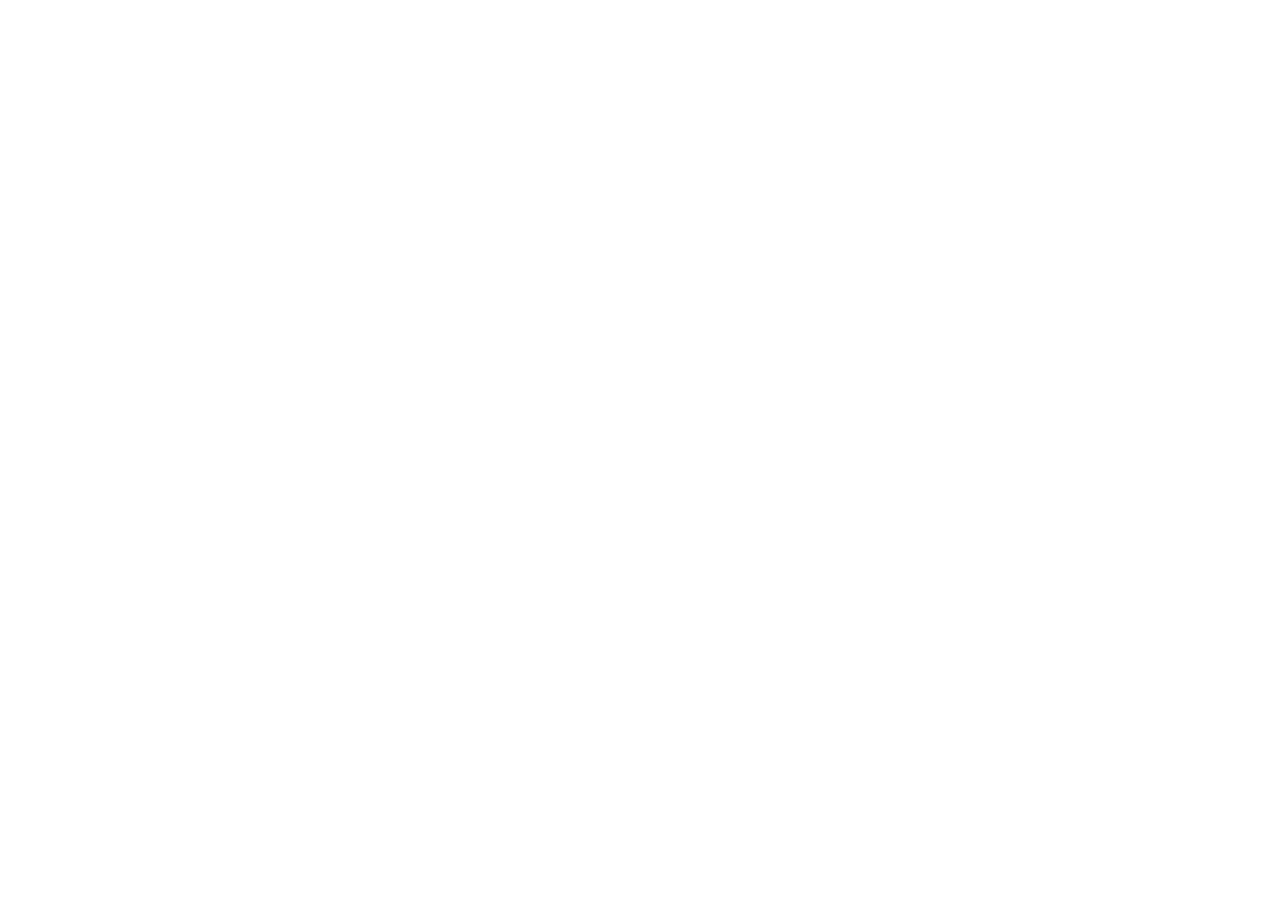
==== formulario.html @ cb894721 "Initial commit: subir archivos locales" ====
<!DOCTYPE html>
<html lang="en">
<head>
    <meta charset="UTF-8">
    <meta name="viewport" content="width=device-width, initial-scale=1.0">
    <title>Formulario</title>
</head>
<body>
    
</body>
</html>
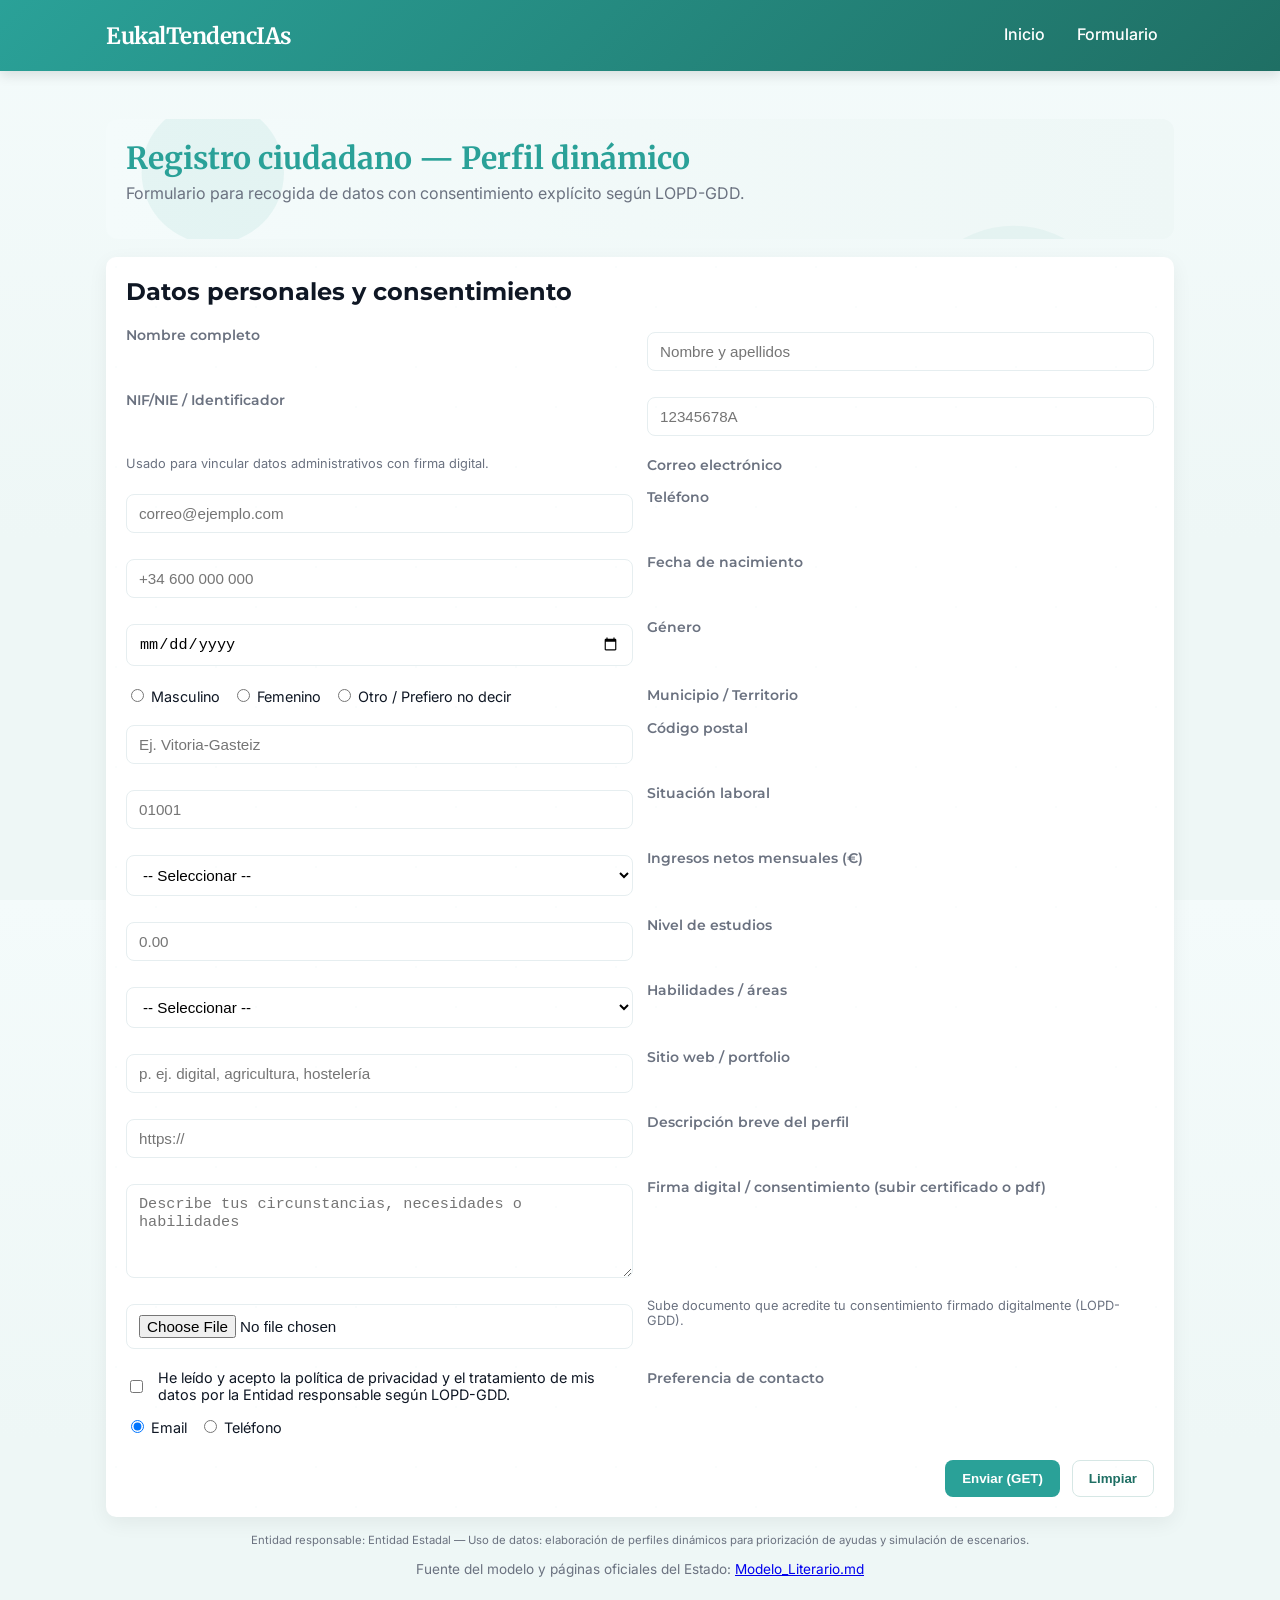
==== commit b6e6b0cd: "Incorporación de formulario para datos personales de ciudadanos con respectivos estilos y recursos f" ====
--- a/formulario.html
+++ b/formulario.html
@@ -1,11 +1,123 @@
 <!DOCTYPE html>
-<html lang="en">
+<html lang="es">
 <head>
-    <meta charset="UTF-8">
-    <meta name="viewport" content="width=device-width, initial-scale=1.0">
-    <title>Formulario</title>
+        <meta charset="UTF-8">
+        <meta name="viewport" content="width=device-width, initial-scale=1.0">
+        <title>Formulario de datos — Peñascal F5</title>
+        <link rel="stylesheet" href="style.css">
+        <link href="https://fonts.googleapis.com/css2?family=Inter:wght@300;400;600&family=Merriweather:wght@300;700&family=Montserrat:wght@500;700&display=swap" rel="stylesheet">
 </head>
-<body>
-    
+<body>    <header class="navbar">
+        <div class="navbar-container">
+            <a href="index.html" class="navbar-brand">EukalTendencIAs</a>
+            <button class="hamburger" id="hamburger" aria-label="Menú" aria-expanded="false">
+                <span></span>
+                <span></span>
+                <span></span>
+            </button>
+            <nav class="navbar-menu" id="navbarMenu">
+                <ul>
+                    <li><a href="index.html">Inicio</a></li>
+                    <li><a href="formulario.html">Formulario</a></li>
+                </ul>
+            </nav>
+        </div>
+    </header>
+    <main class="page">
+        <header class="site-header">
+            <h1>Registro ciudadano — Perfil dinámico</h1>
+            <p class="lead">Formulario para recogida de datos con consentimiento explícito según LOPD-GDD.</p>
+        </header>
+
+        <form class="card form-grid" action="index.html" method="get" autocomplete="on" accept-charset="utf-8" aria-labelledby="form-title">
+            <h2 id="form-title">Datos personales y consentimiento</h2>
+
+            <label for="nombre">Nombre completo</label>
+            <input id="nombre" name="nombre" type="text" placeholder="Nombre y apellidos" required maxlength="100" data-purpose="perfil-ciudadano" data-legal-basis="consentimiento" aria-required="true">
+
+            <label for="dni">NIF/NIE / Identificador</label>
+            <input id="dni" name="dni" type="text" placeholder="12345678A" pattern="[0-9A-Za-z\-]{6,15}" required data-purpose="identificador" title="Introduce tu NIF/NIE o identificador" aria-describedby="dni-help">
+            <small id="dni-help" class="help">Usado para vincular datos administrativos con firma digital.</small>
+
+            <label for="email">Correo electrónico</label>
+            <input id="email" name="email" type="email" placeholder="correo@ejemplo.com" required data-purpose="contacto">
+
+            <label for="telefono">Teléfono</label>
+            <input id="telefono" name="telefono" type="tel" placeholder="+34 600 000 000" pattern="\+?[0-9\s-]{6,20}" data-purpose="contacto" >
+
+            <label for="nacimiento">Fecha de nacimiento</label>
+            <input id="nacimiento" name="fecha_nacimiento" type="date" required data-purpose="demografia">
+
+            <label>Género</label>
+            <div class="radios" role="radiogroup" aria-labelledby="gender-group">
+                <label><input type="radio" name="genero" value="m" required> Masculino</label>
+                <label><input type="radio" name="genero" value="f"> Femenino</label>
+                <label><input type="radio" name="genero" value="o"> Otro / Prefiero no decir</label>
+            </div>
+
+            <label for="municipio">Municipio / Territorio</label>
+            <input id="municipio" name="municipio" type="text" placeholder="Ej. Vitoria-Gasteiz" data-purpose="territorial">
+
+            <label for="postal">Código postal</label>
+            <input id="postal" name="codigo_postal" type="text" pattern="[0-9]{5}" maxlength="5" placeholder="01001" data-purpose="territorial">
+
+            <label for="empleo">Situación laboral</label>
+            <select id="empleo" name="situacion_laboral" data-purpose="socioeconomico">
+                <option value="">-- Seleccionar --</option>
+                <option value="empleado">Empleado/a</option>
+                <option value="desempleado">Desempleado/a</option>
+                <option value="autonomo">Autónomo/a</option>
+                <option value="estudiante">Estudiante</option>
+                <option value="jubilado">Jubilado/a</option>
+            </select>
+
+            <label for="ingresos">Ingresos netos mensuales (€)</label>
+            <input id="ingresos" name="ingresos" type="number" min="0" step="0.01" placeholder="0.00" data-purpose="socioeconomico">
+
+            <label for="estudios">Nivel de estudios</label>
+            <select id="estudios" name="estudios" data-purpose="formacion">
+                <option value="">-- Seleccionar --</option>
+                <option value="sin">Sin estudios</option>
+                <option value="primaria">Primaria</option>
+                <option value="secundaria">Secundaria</option>
+                <option value="grado">Grado / FP</option>
+                <option value="universitario">Universitario</option>
+            </select>
+
+            <label for="habilidades">Habilidades / áreas</label>
+            <input id="habilidades" name="habilidades" type="text" placeholder="p. ej. digital, agricultura, hostelería" data-purpose="perfil-profesional">
+
+            <label for="web">Sitio web / portfolio</label>
+            <input id="web" name="web" type="url" placeholder="https://" data-purpose="perfil-profesional">
+
+            <label for="perfil_desc">Descripción breve del perfil</label>
+            <textarea id="perfil_desc" name="perfil_descripcion" rows="4" maxlength="800" placeholder="Describe tus circunstancias, necesidades o habilidades" data-purpose="contextual"></textarea>
+
+            <label for="firma">Firma digital / consentimiento (subir certificado o pdf)</label>
+            <input id="firma" name="firma_digital" type="file" accept="application/pdf,application/pkcs7-mime,.p7m" data-purpose="consentimiento" aria-describedby="firma-help">
+            <small id="firma-help" class="help">Sube documento que acredite tu consentimiento firmado digitalmente (LOPD-GDD).</small>
+
+            <label class="privacy">
+                <input type="checkbox" name="acepta_privacidad" required aria-required="true" data-purpose="consentimiento">
+                He leído y acepto la política de privacidad y el tratamiento de mis datos por la Entidad responsable según LOPD-GDD.
+            </label>
+
+            <label>Preferencia de contacto</label>
+            <div class="radios">
+                <label><input type="radio" name="contacto_pref" value="email" checked> Email</label>
+                <label><input type="radio" name="contacto_pref" value="telefono"> Teléfono</label>
+            </div>
+
+            <div class="form-actions">
+                <button type="submit" class="btn primary">Enviar (GET)</button>
+                <button type="reset" class="btn ghost">Limpiar</button>
+            </div>
+        </form>
+
+        <footer class="site-footer">
+            <small>Entidad responsable: Entidad Estadal — Uso de datos: elaboración de perfiles dinámicos para priorización de ayudas y simulación de escenarios.</small>
+            <p class="source">Fuente del modelo y páginas oficiales del Estado: <a href="Modelo_Literario.md">Modelo_Literario.md</a></p>
+        </footer>
+    </main>
 </body>
 </html>
--- a/style.css
+++ b/style.css
@@ -0,0 +1,200 @@
+:root{
+	--bg: #f4fbfb;
+	--card: #ffffff;
+	--primary: #2aa198;
+	--accent: #ff6b6b;
+	--muted: #6b7280;
+	--focus: #1f6f64;
+	--radius: 10px;
+}
+
+*{box-sizing:border-box}
+html,body{height:100%;margin:0}
+body{
+	font-family: 'Inter', system-ui, -apple-system, 'Segoe UI', Roboto, 'Helvetica Neue', Arial;
+	background: linear-gradient(180deg, var(--bg), #eef7f6 60%);
+	color:#0f1724;
+	-webkit-font-smoothing:antialiased;
+}
+
+/* Navbar articulado entre las dos páginas */
+.navbar{
+	background: linear-gradient(135deg, var(--primary) 0%, var(--focus) 100%);
+	position: sticky;
+	top: 0;
+	z-index: 1000;
+	box-shadow: 0 4px 12px rgba(10,20,20,0.12);
+}
+
+.navbar-container{
+	max-width:1100px;
+	margin:0 auto;
+	display:flex;
+	justify-content:space-between;
+	align-items:center;
+	padding:12px 16px;
+}
+
+.navbar-brand{
+	font-family: 'Merriweather', serif;
+	font-size:1.4rem;
+	font-weight:700;
+	color:white;
+	text-decoration:none;
+	letter-spacing:-0.5px;
+}
+
+.hamburger{
+	display:none;
+	flex-direction:column;
+	background:transparent;
+	border:none;
+	cursor:pointer;
+	gap:5px;
+	padding:8px;
+}
+
+.hamburger span{
+	width:24px;
+	height:3px;
+	background:white;
+	border-radius:2px;
+	transition:all 0.3s ease;
+}
+
+.hamburger.active span:nth-child(1){
+	transform:rotate(45deg) translate(8px, 8px);
+}
+
+.hamburger.active span:nth-child(2){
+	opacity:0;
+}
+
+.hamburger.active span:nth-child(3){
+	transform:rotate(-45deg) translate(8px, -8px);
+}
+
+.navbar-menu{
+	display:flex;
+}
+
+.navbar-menu ul{
+	display:flex;
+	list-style:none;
+	margin:0;
+	padding:0;
+	gap:0;
+}
+
+.navbar-menu a{
+	color:white;
+	text-decoration:none;
+	padding:12px 16px;
+	display:block;
+	font-weight:500;
+	transition:background 0.2s ease;
+	border-bottom:3px solid transparent;
+}
+
+.navbar-menu a:hover{
+	background:rgba(255,255,255,0.1);
+	border-bottom-color:var(--accent);
+}
+
+/* Videos */
+.video-section{
+	background: linear-gradient(135deg, rgba(42,161,152,0.05) 0%, rgba(31,111,100,0.05) 100%);
+	padding:20px 16px;
+}
+
+.video-container{
+	max-width:1100px;
+	margin:0 auto;
+	display:grid;
+	grid-template-columns:repeat(2,1fr);
+	gap:16px;
+}
+
+.video-item{
+	width:100%;
+	height:300px;
+	border-radius:8px;
+	box-shadow:0 4px 12px rgba(10,20,20,0.1);
+}
+
+.page{max-width:1100px;margin:32px auto;padding:16px}
+.site-header{margin-bottom:18px;background:url('data:image/svg+xml,<svg xmlns="http://www.w3.org/2000/svg" viewBox="0 0 1200 300"><defs><linearGradient id="grad1"><stop offset="0%25" style="stop-color:%23f4fbfb;stop-opacity:1" /><stop offset="100%25" style="stop-color:%23eef7f6;stop-opacity:1" /></linearGradient></defs><rect width="1200" height="300" fill="url(%23grad1)"/><circle cx="10%25" cy="20%25" r="80" fill="%232aa198" opacity="0.08"/><circle cx="85%25" cy="80%25" r="120" fill="%232aa198" opacity="0.06"/></svg>');background-size:cover;padding:20px;border-radius:12px}
+.site-header h1{font-family: 'Merriweather', serif;font-size:1.9rem;margin:0;color:var(--primary)}
+.lead{font-family: 'Inter', sans-serif;color:var(--muted);margin-top:6px}
+
+.card{background:var(--card);border-radius:var(--radius);box-shadow:0 6px 20px rgba(10,20,20,0.06);padding:20px;background-image:url('data:image/svg+xml,<svg xmlns="http://www.w3.org/2000/svg" viewBox="0 0 100 100"><circle cx="10" cy="10" r="1" fill="%232aa198" opacity="0.03"/><circle cx="50" cy="50" r="1" fill="%232aa198" opacity="0.03"/></svg>');background-size:100px 100px}
+
+.form-grid{display:grid;grid-template-columns:repeat(2,1fr);gap:14px;align-items:start}
+.form-grid h2{grid-column:1/-1;margin:0 0 6px 0;font-family:'Montserrat',sans-serif}
+
+label{display:block;font-weight:600;font-family:'Montserrat',sans-serif;color:var(--muted);font-size:0.9rem}
+input[type="text"],input[type="email"],input[type="tel"],input[type="date"],input[type="number"],input[type="url"],input[type="datetime-local"],select,textarea,input[type="color"],input[type="file"]{
+	width:100%;padding:10px 12px;border:1px solid #e6eef0;border-radius:8px;font-size:0.95rem;margin-top:6px;margin-bottom:6px;background:transparent
+}
+
+textarea{resize:vertical}
+.radios,label.privacy{display:flex;gap:12px;align-items:center}
+.radios label, .privacy{font-weight:400;font-family:'Inter',sans-serif;color:#0f1724}
+.help{color:var(--muted);font-size:0.8rem}
+
+.form-actions{grid-column:1/-1;display:flex;gap:12px;justify-content:flex-end;margin-top:10px}
+.btn{padding:10px 16px;border-radius:8px;border:1px solid transparent;font-weight:600;cursor:pointer;transition:all 0.2s ease}
+.btn.primary{background:var(--primary);color:white}
+.btn.primary:hover{background:var(--focus);transform:translateY(-1px);box-shadow:0 4px 12px rgba(42,161,152,0.25)}
+.btn.ghost{background:transparent;border-color:#d6e7e5;color:var(--focus)}
+.btn.ghost:hover{background:rgba(42,161,152,0.05)}
+.btn:focus{outline:3px solid rgba(42,161,152,0.18)}
+
+.site-footer{margin-top:14px;color:var(--muted);font-size:0.85rem;text-align:center}
+
+input:focus,select:focus,textarea:focus{border-color:var(--focus);box-shadow:0 4px 14px rgba(31,111,100,0.08)}
+input[type=range]{accent-color:var(--primary)}
+
+/* Responsive Tablet */
+@media (max-width: 748px){
+	.form-grid{grid-template-columns:repeat(2,1fr)}
+	.page{padding:12px;margin:18px auto}
+	.site-header h1{font-size:1.6rem}
+	
+	.hamburger{display:flex}
+	.navbar-menu{
+		position:absolute;
+		top:100%;
+		left:0;
+		right:0;
+		background:linear-gradient(135deg, var(--primary) 0%, var(--focus) 100%);
+		max-height:0;
+		overflow:hidden;
+		transition:max-height 0.3s ease;
+	}
+	
+	.navbar-menu.active{max-height:200px}
+	.navbar-menu ul{flex-direction:column;width:100%}
+	.navbar-menu a{padding:12px 16px;border-bottom:1px solid rgba(255,255,255,0.1)}
+	
+	.video-container{grid-template-columns:1fr}
+	.video-item{height:250px}
+}
+
+/* Responsive Mobile */
+@media (max-width: 480px){
+	.form-grid{grid-template-columns:1fr}
+	.form-actions{justify-content:stretch;flex-direction:column}
+	.btn{width:100%}
+	.site-header h1{font-size:1.3rem}
+	label{font-size:0.88rem}
+	.page{padding:8px;margin:12px auto}
+	
+	.navbar-brand{font-size:1.1rem}
+	.navbar-menu.active{max-height:150px}
+	
+	.video-section{padding:12px 8px}
+	.video-container{gap:12px}
+	.video-item{height:200px}
+}
+
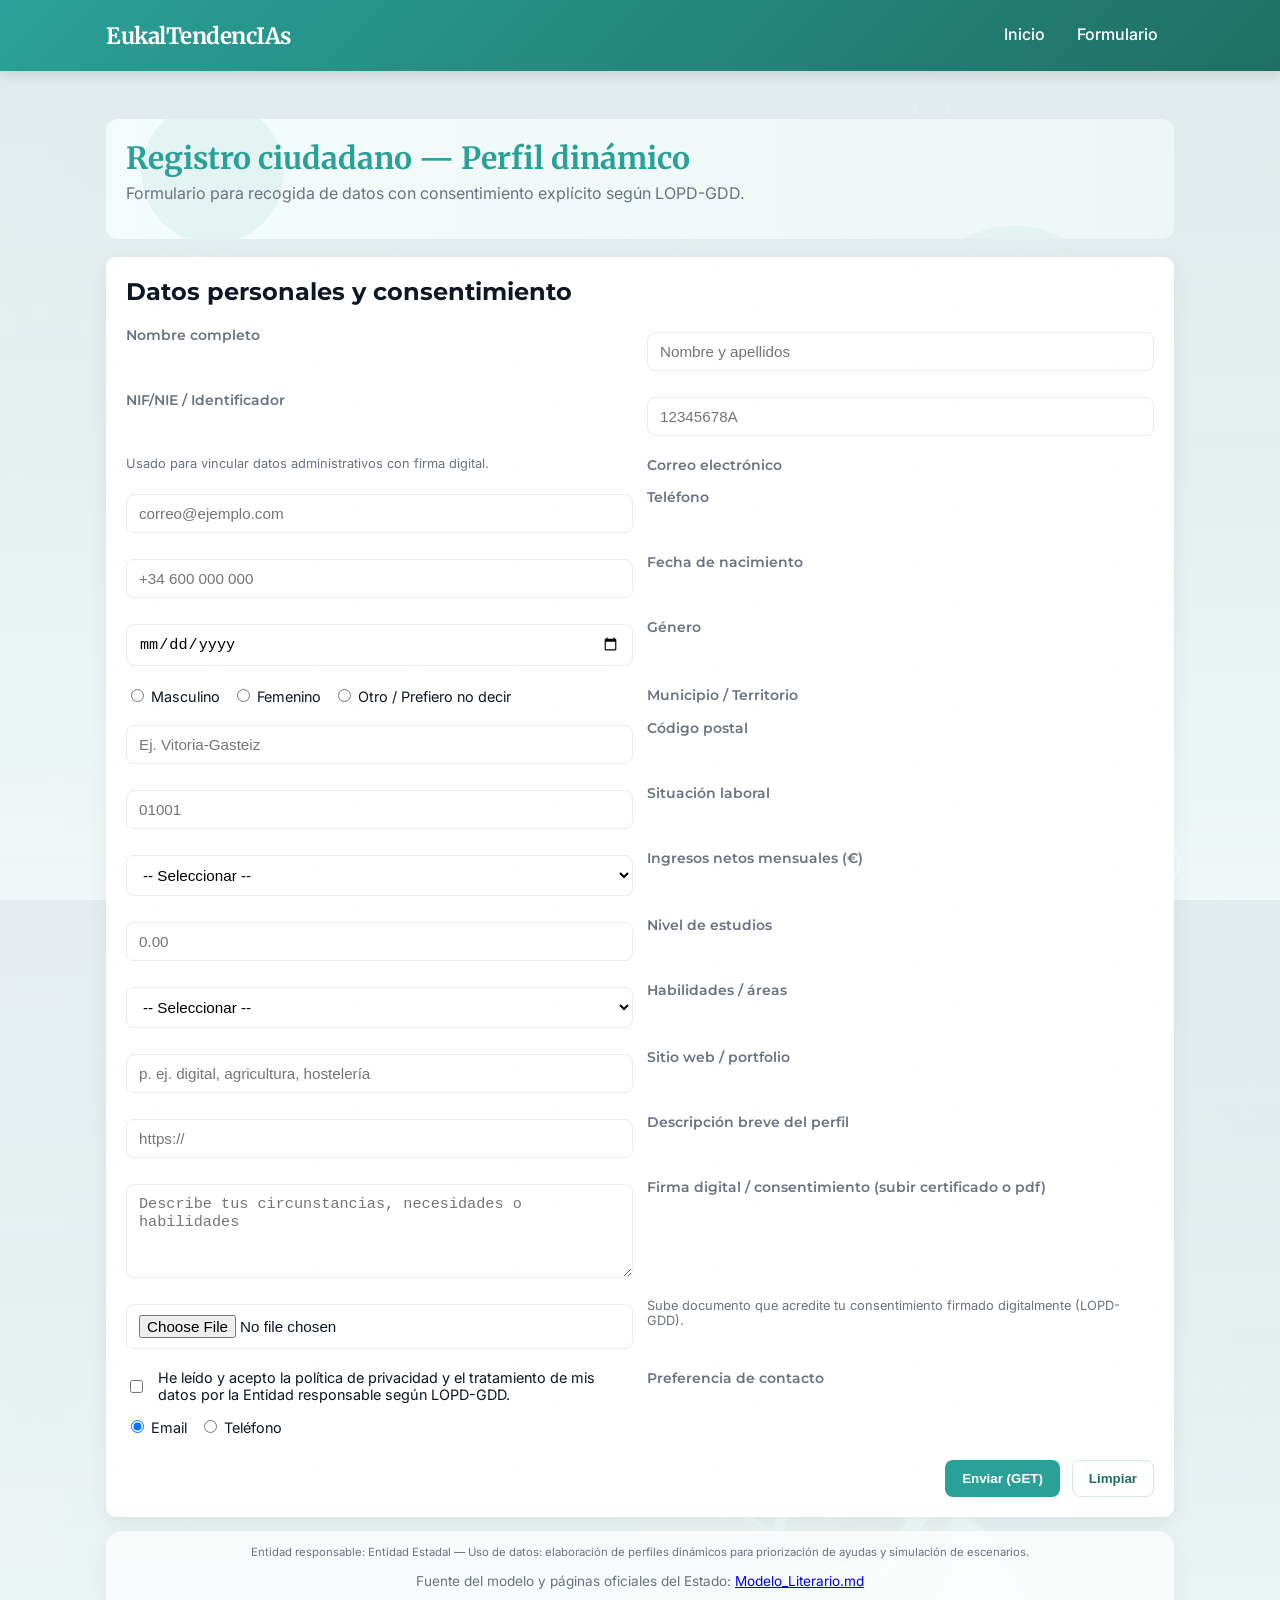
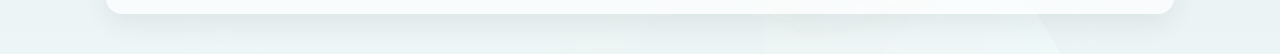
==== commit bad8d44d: "Incorporación de README.md, background images y reestructuración de archivos" ====
--- a/formulario.html
+++ b/formulario.html
@@ -4,17 +4,17 @@
         <meta charset="UTF-8">
         <meta name="viewport" content="width=device-width, initial-scale=1.0">
         <title>Formulario de datos — Peñascal F5</title>
-        <link rel="stylesheet" href="style.css">
+        <link rel="stylesheet" href="./CSS/style.css">
         <link href="https://fonts.googleapis.com/css2?family=Inter:wght@300;400;600&family=Merriweather:wght@300;700&family=Montserrat:wght@500;700&display=swap" rel="stylesheet">
 </head>
 <body>    <header class="navbar">
         <div class="navbar-container">
             <a href="index.html" class="navbar-brand">EukalTendencIAs</a>
-            <button class="hamburger" id="hamburger" aria-label="Menú" aria-expanded="false">
+            <a href="index.html" class="hamburger" aria-label="Inicio">
                 <span></span>
                 <span></span>
                 <span></span>
-            </button>
+            </a>
             <nav class="navbar-menu" id="navbarMenu">
                 <ul>
                     <li><a href="index.html">Inicio</a></li>
--- a/CSS/style.css
+++ b/CSS/style.css
@@ -0,0 +1,447 @@
+:root{
+	--bg: #f4fbfb;
+	--card: #ffffff;
+	--primary: #2aa198;
+	--accent: #ff6b6b;
+	--muted: #6b7280;
+	--focus: #1f6f64;
+	--radius: 10px;
+}
+
+*{box-sizing:border-box}
+html,body{height:100%;margin:0}
+body{
+	font-family: 'Inter', system-ui, -apple-system, 'Segoe UI', Roboto, 'Helvetica Neue', Arial;
+	background:
+		linear-gradient(180deg, rgba(244,251,251,0.92), rgba(238,247,246,0.96) 50%, rgba(244,251,251,0.98)),
+		url('../assets/img4.webp') center top / cover no-repeat fixed;
+	color:#0f1724;
+	-webkit-font-smoothing:antialiased;
+}
+
+main,
+.video-section,
+.site-footer{
+	position:relative;
+	z-index:1;
+}
+
+/* Navbar articulado entre las dos páginas */
+.navbar{
+	background: linear-gradient(135deg, var(--primary) 0%, var(--focus) 100%);
+	position: sticky;
+	top: 0;
+	z-index: 1000;
+	box-shadow: 0 4px 12px rgba(10,20,20,0.12);
+}
+
+.navbar-container{
+	max-width:1100px;
+	margin:0 auto;
+	display:flex;
+	justify-content:space-between;
+	align-items:center;
+	padding:12px 16px;
+}
+
+.navbar-brand{
+	font-family: 'Merriweather', serif;
+	font-size:1.4rem;
+	font-weight:700;
+	color:white;
+	text-decoration:none;
+	letter-spacing:-0.5px;
+}
+
+.hamburger{
+	display:none;
+	flex-direction:column;
+	background:transparent;
+	border:none;
+	cursor:pointer;
+	gap:5px;
+	padding:8px;
+}
+
+.hamburger span{
+	width:24px;
+	height:3px;
+	background:white;
+	border-radius:2px;
+	transition:all 0.3s ease;
+}
+
+.hamburger.active span:nth-child(1){
+	transform:rotate(45deg) translate(8px, 8px);
+}
+
+.hamburger.active span:nth-child(2){
+	opacity:0;
+}
+
+.hamburger.active span:nth-child(3){
+	transform:rotate(-45deg) translate(8px, -8px);
+}
+
+.navbar-menu{
+	display:flex;
+}
+
+.navbar-menu ul{
+	display:flex;
+	list-style:none;
+	margin:0;
+	padding:0;
+	gap:0;
+}
+
+.navbar-menu a{
+	color:white;
+	text-decoration:none;
+	padding:12px 16px;
+	display:block;
+	font-weight:500;
+	transition:background 0.2s ease;
+	border-bottom:3px solid transparent;
+}
+
+.navbar-menu a:hover{
+	background:rgba(255,255,255,0.1);
+	border-bottom-color:var(--accent);
+}
+
+/* Videos */
+.video-section{
+	max-width:1100px;
+	margin:24px auto 0;
+	padding:20px 16px;
+	background:
+		linear-gradient(135deg, rgba(42,161,152,0.08) 0%, rgba(31,111,100,0.06) 100%),
+		url('../assets/img4.webp') center/cover no-repeat;
+	border-radius:24px;
+	box-shadow:0 16px 40px rgba(10,20,20,0.08);
+}
+
+.video-container{
+	max-width:1100px;
+	margin:0 auto;
+	display:grid;
+	grid-template-columns:repeat(2,1fr);
+	gap:16px;
+}
+
+.video-item{
+	width:100%;
+	height:300px;
+	border-radius:8px;
+	box-shadow:0 4px 12px rgba(10,20,20,0.1);
+}
+
+.page{max-width:1100px;margin:32px auto;padding:16px}
+.page-content{
+	max-width:1100px;
+	margin:0 auto;
+	padding:24px 16px 8px;
+	background:
+		linear-gradient(180deg, rgba(255,255,255,0.82), rgba(255,255,255,0.96)),
+		url('../assets/img3.webp') center/cover no-repeat;
+	border-radius:24px;
+	box-shadow:0 16px 40px rgba(10,20,20,0.08);
+	backdrop-filter: blur(6px);
+}
+.hero{
+	min-height:280px;
+	display:flex;
+	align-items:flex-end;
+	background: linear-gradient(135deg, rgba(8,12,20,0.95), rgba(12,18,30,0.88)), url('../assets/img2.jpg') center/cover no-repeat !important;
+	color:white;
+	overflow:hidden;
+	position:relative;
+}
+.hero::after{
+	content:'';
+	position:absolute;
+	inset:0;
+	background: radial-gradient(circle at top right, rgba(255,255,255,0.18), transparent 45%);
+	pointer-events:none;
+}
+.hero-content{
+	position:relative;
+	z-index:1;
+	max-width:760px;
+	padding:28px;
+}
+.eyebrow{
+	margin:0 0 8px;
+	font-size:0.82rem;
+	font-weight:800;
+	letter-spacing:0.12em;
+	text-transform:uppercase;
+	color:rgba(255,255,255,0.98);
+	text-shadow:0 2px 4px rgba(0,0,0,0.3);
+}
+.hero h1{
+	font-family:'Merriweather', serif;
+	font-size:clamp(2rem, 4vw, 3.3rem);
+	line-height:1.05;
+	margin:0 0 12px;
+	text-shadow:0 2px 8px rgba(0,0,0,0.4);
+}
+.hero p:last-child{
+	max-width:70ch;
+	margin:0;
+	font-size:1.02rem;
+	line-height:1.7;
+	color:rgba(255,255,255,0.98);
+	text-shadow:0 1px 4px rgba(0,0,0,0.3);
+}
+.news-section{
+	max-width:1100px;
+	margin:22px auto 0;
+	padding:0 16px;
+}
+.section-header{
+	background:
+		linear-gradient(135deg, rgba(42,161,152,0.20), rgba(31,111,100,0.12)),
+		url('../assets/img3.webp') right center / 280px auto no-repeat;
+	border:2px solid rgba(42,161,152,0.4);
+	border-radius:20px;
+	padding:18px 20px;
+	box-shadow:0 10px 26px rgba(10,20,20,0.08);
+	margin-bottom:16px;
+}
+.section-header .eyebrow{
+	color:var(--primary);
+	margin-bottom:6px;
+	font-weight:700;
+}
+.section-header h2{
+	margin:0;
+	font-family:'Montserrat',sans-serif;
+	font-size:1.5rem;
+	color:#0f1724;
+}
+.news-grid{
+	display:grid;
+	grid-template-columns:repeat(2, minmax(0, 1fr));
+	gap:16px;
+}
+.news-card{
+	position:relative;
+	overflow:hidden;
+	background:
+		linear-gradient(180deg, rgba(255,255,255,0.96), rgba(243,250,249,0.92)),
+		url('../assets/img4.webp') center/cover no-repeat;
+	border:1px solid rgba(255,255,255,0.7);
+	border-radius:20px;
+	box-shadow:0 12px 30px rgba(10,20,20,0.08);
+	padding:20px;
+	backdrop-filter: blur(4px);
+}
+.news-card::before{
+	content:'';
+	position:absolute;
+	inset:0;
+	background: linear-gradient(135deg, rgba(255,255,255,0.12), transparent 45%);
+	pointer-events:none;
+}
+.news-card > *{
+	position:relative;
+	z-index:1;
+}
+.featured-card{
+	background:
+		linear-gradient(180deg, rgba(15,23,36,0.78), rgba(15,23,36,0.65)),
+		url('../assets/img2.jpg') center/cover no-repeat;
+	color:white;
+	grid-row:span 2;
+}
+.featured-card a,
+.featured-card h3,
+.featured-card h4,
+.featured-card p,
+.featured-card li,
+.featured-card time{
+	color:inherit;
+}
+.pais-vasco-featured{
+	background:
+		linear-gradient(180deg, rgba(15,23,36,0.82), rgba(15,23,36,0.68)),
+		url('../assets/img3.webp') center/cover no-repeat !important;
+	color:white !important;
+	grid-row:span 2;
+	border-color:rgba(255,255,255,0.2) !important;
+}
+.pais-vasco-featured a,
+.pais-vasco-featured h3,
+.pais-vasco-featured h4,
+.pais-vasco-featured p,
+.pais-vasco-featured li,
+.pais-vasco-featured time{
+	color:inherit !important;
+}
+.pais-vasco-featured::before{
+	background: linear-gradient(135deg, rgba(255,255,255,0.08), transparent 45%) !important;
+}
+.accent-card{
+	background:
+		linear-gradient(180deg, rgba(15,23,36,0.82), rgba(15,23,36,0.68)),
+		url('../assets/img3.webp') center/cover no-repeat !important;
+	color:white !important;
+	border-color:rgba(255,255,255,0.2) !important;
+}
+.accent-card a,
+.accent-card h3,
+.accent-card h4,
+.accent-card p,
+.accent-card li,
+.accent-card time{
+	color:inherit !important;
+}
+.accent-card::before{
+	background: linear-gradient(135deg, rgba(255,255,255,0.08), transparent 45%) !important;
+}
+.compact-card{
+	background:
+		linear-gradient(135deg, rgba(42,161,152,0.08) 0%, rgba(31,111,100,0.06) 100%),
+		url('../assets/img4.webp') center/cover no-repeat !important;
+	border: 1px solid rgba(42,161,152,0.2) !important;
+	color:white !important;
+}
+.compact-card a,
+.compact-card h3,
+.compact-card h4,
+.compact-card p,
+.compact-card li,
+.compact-card time{
+	color:inherit !important;
+}
+.compact-card::before{
+	background: linear-gradient(135deg, rgba(255,255,255,0.08), transparent 45%) !important;
+}
+
+.pais-vasco-card{
+	background:
+		linear-gradient(180deg, rgba(15,23,36,0.78), rgba(15,23,36,0.65)),
+		url('../assets/img1.jpg') center/cover no-repeat;
+	color:white;
+}
+
+.pais-vasco-card a,
+.pais-vasco-card h3,
+.pais-vasco-card h4,
+.pais-vasco-card p,
+.pais-vasco-card li,
+.pais-vasco-card time{
+	color:inherit;
+}
+.news-card h3{
+	font-family:'Merriweather', serif;
+	font-size:1.1rem;
+	line-height:1.35;
+	margin-top:0;
+	margin-bottom:8px;
+}
+.news-card header p,
+.news-card footer p,
+.news-card li,
+.news-card h4,
+.news-card p{
+	color:inherit;
+}
+.news-card footer a,
+.news-card a{
+	font-weight:700;
+}
+.site-header{margin-bottom:18px;background:url('data:image/svg+xml,<svg xmlns="http://www.w3.org/2000/svg" viewBox="0 0 1200 300"><defs><linearGradient id="grad1"><stop offset="0%25" style="stop-color:%23f4fbfb;stop-opacity:1" /><stop offset="100%25" style="stop-color:%23eef7f6;stop-opacity:1" /></linearGradient></defs><rect width="1200" height="300" fill="url(%23grad1)"/><circle cx="10%25" cy="20%25" r="80" fill="%232aa198" opacity="0.08"/><circle cx="85%25" cy="80%25" r="120" fill="%232aa198" opacity="0.06"/></svg>');background-size:cover;padding:20px;border-radius:12px}
+.site-header h1{font-family: 'Merriweather', serif;font-size:1.9rem;margin:0;color:var(--primary)}
+.lead{font-family: 'Inter', sans-serif;color:var(--muted);margin-top:6px}
+
+.card{background:var(--card);border-radius:var(--radius);box-shadow:0 6px 20px rgba(10,20,20,0.06);padding:20px;background-image:url('data:image/svg+xml,<svg xmlns="http://www.w3.org/2000/svg" viewBox="0 0 100 100"><circle cx="10" cy="10" r="1" fill="%232aa198" opacity="0.03"/><circle cx="50" cy="50" r="1" fill="%232aa198" opacity="0.03"/></svg>');background-size:100px 100px}
+
+.form-grid{display:grid;grid-template-columns:repeat(2,1fr);gap:14px;align-items:start}
+.form-grid h2{grid-column:1/-1;margin:0 0 6px 0;font-family:'Montserrat',sans-serif}
+
+label{display:block;font-weight:600;font-family:'Montserrat',sans-serif;color:var(--muted);font-size:0.9rem}
+input[type="text"],input[type="email"],input[type="tel"],input[type="date"],input[type="number"],input[type="url"],input[type="datetime-local"],select,textarea,input[type="color"],input[type="file"]{
+	width:100%;padding:10px 12px;border:1px solid #e6eef0;border-radius:8px;font-size:0.95rem;margin-top:6px;margin-bottom:6px;background:transparent
+}
+
+textarea{resize:vertical}
+.radios,label.privacy{display:flex;gap:12px;align-items:center}
+.radios label, .privacy{font-weight:400;font-family:'Inter',sans-serif;color:#0f1724}
+.help{color:var(--muted);font-size:0.8rem}
+
+.form-actions{grid-column:1/-1;display:flex;gap:12px;justify-content:flex-end;margin-top:10px}
+.btn{padding:10px 16px;border-radius:8px;border:1px solid transparent;font-weight:600;cursor:pointer;transition:all 0.2s ease}
+.btn.primary{background:var(--primary);color:white}
+.btn.primary:hover{background:var(--focus);transform:translateY(-1px);box-shadow:0 4px 12px rgba(42,161,152,0.25)}
+.btn.ghost{background:transparent;border-color:#d6e7e5;color:var(--focus)}
+.btn.ghost:hover{background:rgba(42,161,152,0.05)}
+.btn:focus{outline:3px solid rgba(42,161,152,0.18)}
+
+.site-footer{margin-top:14px;color:var(--muted);font-size:0.85rem;text-align:center}
+.site-footer{
+	max-width:1100px;
+	margin:14px auto 24px;
+	padding:12px 16px;
+	background:rgba(255,255,255,0.72);
+	border-radius:16px;
+	box-shadow:0 10px 26px rgba(10,20,20,0.06);
+}
+
+input:focus,select:focus,textarea:focus{border-color:var(--focus);box-shadow:0 4px 14px rgba(31,111,100,0.08)}
+input[type=range]{accent-color:var(--primary)}
+
+/* Responsive Tablet */
+@media (max-width: 748px){
+	.form-grid{grid-template-columns:repeat(2,1fr)}
+	.page{padding:12px;margin:18px auto}
+	.site-header h1{font-size:1.6rem}
+	.page-content{padding:18px 12px 8px;border-radius:20px}
+	.news-grid{grid-template-columns:1fr}
+	.featured-card{grid-row:auto}
+	.section-header{background-size:200px auto}
+	
+	.hamburger{display:flex}
+	.navbar-menu{
+		position:absolute;
+		top:100%;
+		left:0;
+		right:0;
+		background:linear-gradient(135deg, var(--primary) 0%, var(--focus) 100%);
+		max-height:0;
+		overflow:hidden;
+		transition:max-height 0.3s ease;
+	}
+	
+	.navbar-menu.active{max-height:200px}
+	.navbar-menu ul{flex-direction:column;width:100%}
+	.navbar-menu a{padding:12px 16px;border-bottom:1px solid rgba(255,255,255,0.1)}
+	
+	.video-container{grid-template-columns:1fr}
+	.video-item{height:250px}
+}
+
+/* Responsive Móvil */
+@media (max-width: 480px){
+	.form-grid{grid-template-columns:1fr}
+	.form-actions{justify-content:stretch;flex-direction:column}
+	.btn{width:100%}
+	.site-header h1{font-size:1.3rem}
+	label{font-size:0.88rem}
+	.page{padding:8px;margin:12px auto}
+	
+	.navbar-brand{font-size:1.1rem}
+	.navbar-menu.active{max-height:150px}
+	.hero-content{padding:20px}
+	.hero h1{font-size:1.9rem}
+	.hero p:last-child{font-size:0.98rem}
+	.section-header{padding:16px;background-position:right bottom;background-size:160px auto}
+	
+	.video-section{padding:12px 8px}
+	.video-container{gap:12px}
+	.video-item{height:200px}
+	.site-footer{margin:12px 8px 20px}
+}
+
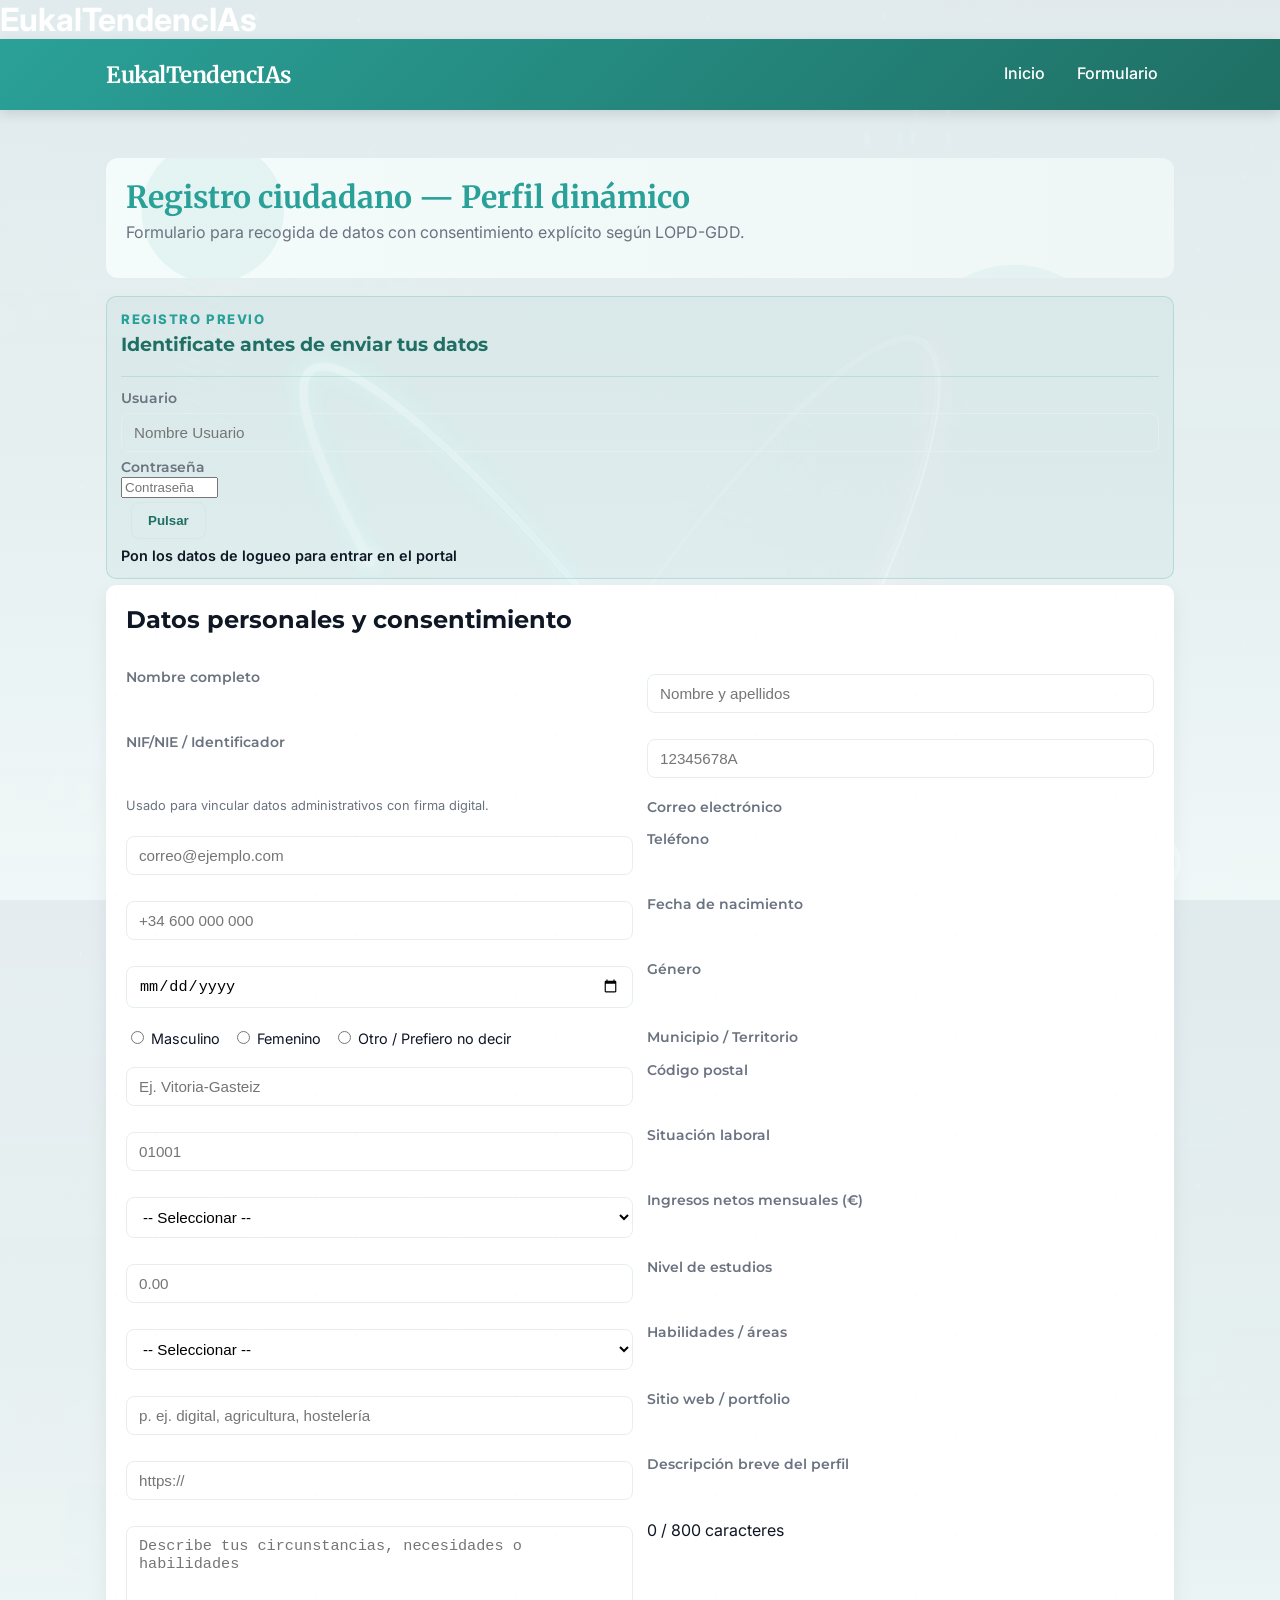
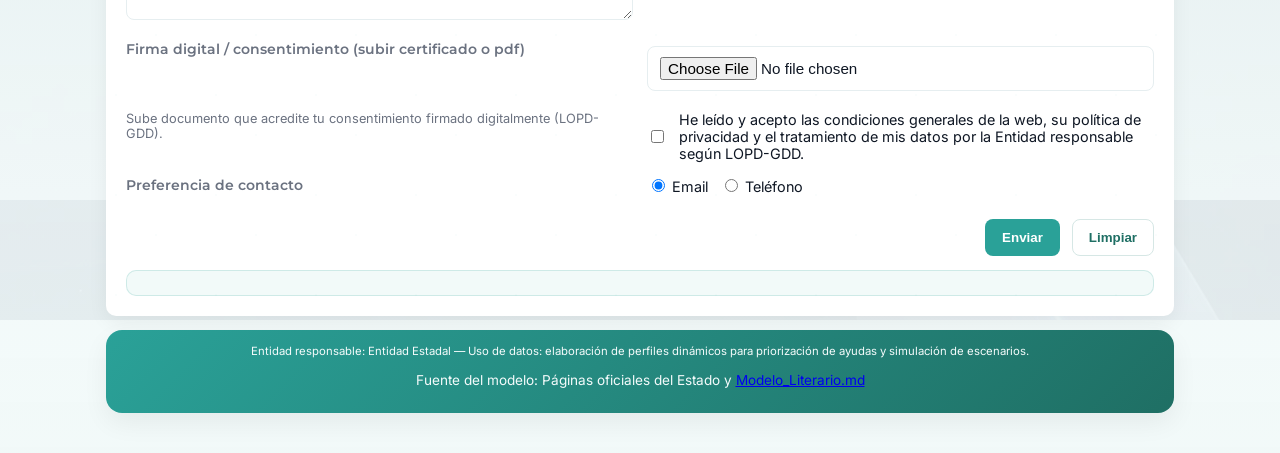
==== commit 21b02853: "Entrega de directorio contentivo de cinco archivos .js de los 4 exigidos por el centro para completa" ====
--- a/formulario.html
+++ b/formulario.html
@@ -3,9 +3,13 @@
 <head>
         <meta charset="UTF-8">
         <meta name="viewport" content="width=device-width, initial-scale=1.0">
-        <title>Formulario de datos — Peñascal F5</title>
+        <title>Formulario de datos — EuskalTendencIAs</title>
         <link rel="stylesheet" href="./CSS/style.css">
         <link href="https://fonts.googleapis.com/css2?family=Inter:wght@300;400;600&family=Merriweather:wght@300;700&family=Montserrat:wght@500;700&display=swap" rel="stylesheet">
+        <title>EukalTendencIAs | Formulario de datos ciudadanos</title>
+        <meta name="description" content="Bienvenido a este sitio web. Aquí proporcionas tus datos de forma segura para ser tomado en cuenta en los planes de beneficio social basados en BigData e IA.">
+        <meta name="keywords" content="Innovación tecnológica, inteligencia artificial, proyectos, recursos, actualidad tecnológica">
+        <h1 class="visually-hidden">EukalTendencIAs</h1>
 </head>
 <body>    <header class="navbar">
         <div class="navbar-container">
@@ -28,9 +32,29 @@
             <h1>Registro ciudadano — Perfil dinámico</h1>
             <p class="lead">Formulario para recogida de datos con consentimiento explícito según LOPD-GDD.</p>
         </header>
+            <section id="uno" class="login-block" aria-labelledby="login-title">
+            <div class="registro-previo">
+                <p class="eyebrow eyebrow-dark">Registro previo</p>
+                <h3 id="login-title">Identificate antes de enviar tus datos</h3>
+            </div>
 
-        <form class="card form-grid" action="index.html" method="get" autocomplete="on" accept-charset="utf-8" aria-labelledby="form-title">
+            <label for="loginUser">Usuario</label>
+            <input type="text" id="loginUser" class="valor1" name="login_user" size="10" maxlength="10" placeholder="Nombre Usuario" required>
+
+            <label for="loginPass">Contraseña</label>
+            <input type="password" id="loginPass" class="valor1" name="login_pass" size="10" maxlength="10" placeholder="Contraseña" required>
+
+            <span class="login-actions">
+                <label for="loginAction"></label>
+                <button id="loginAction" type="button" class="btn ghost login-action">Pulsar</button>
+            </span>
+
+            <p id="loginMessage" class="login-message" role="status" aria-live="polite">Pon los datos de logueo para entrar en el portal</p>
+        </section>
+
+        <form id="registrationForm" class="card form-grid" action="index.html" method="get" autocomplete="on" accept-charset="utf-8" aria-labelledby="form-title">
             <h2 id="form-title">Datos personales y consentimiento</h2>
+            <div id="loginSectionMount"></div>
 
             <label for="nombre">Nombre completo</label>
             <input id="nombre" name="nombre" type="text" placeholder="Nombre y apellidos" required maxlength="100" data-purpose="perfil-ciudadano" data-legal-basis="consentimiento" aria-required="true">
@@ -92,14 +116,15 @@
 
             <label for="perfil_desc">Descripción breve del perfil</label>
             <textarea id="perfil_desc" name="perfil_descripcion" rows="4" maxlength="800" placeholder="Describe tus circunstancias, necesidades o habilidades" data-purpose="contextual"></textarea>
+            <div id="contador" class="counter">0 / 800 caracteres</div>
 
             <label for="firma">Firma digital / consentimiento (subir certificado o pdf)</label>
             <input id="firma" name="firma_digital" type="file" accept="application/pdf,application/pkcs7-mime,.p7m" data-purpose="consentimiento" aria-describedby="firma-help">
             <small id="firma-help" class="help">Sube documento que acredite tu consentimiento firmado digitalmente (LOPD-GDD).</small>
 
             <label class="privacy">
-                <input type="checkbox" name="acepta_privacidad" required aria-required="true" data-purpose="consentimiento">
-                He leído y acepto la política de privacidad y el tratamiento de mis datos por la Entidad responsable según LOPD-GDD.
+                <input id="aceptaCondiciones" type="checkbox" name="acepta_privacidad" required aria-required="true" data-purpose="consentimiento">
+                He leído y acepto las condiciones generales de la web, su política de privacidad y el tratamiento de mis datos por la Entidad responsable según LOPD-GDD.
             </label>
 
             <label>Preferencia de contacto</label>
@@ -109,15 +134,19 @@
             </div>
 
             <div class="form-actions">
-                <button type="submit" class="btn primary">Enviar (GET)</button>
+                <button id="btnEnviar" type="submit" class="btn primary">Enviar</button>
                 <button type="reset" class="btn ghost">Limpiar</button>
             </div>
+            <p id="message" class="form-status" role="status" aria-live="polite"></p>
         </form>
 
         <footer class="site-footer">
             <small>Entidad responsable: Entidad Estadal — Uso de datos: elaboración de perfiles dinámicos para priorización de ayudas y simulación de escenarios.</small>
-            <p class="source">Fuente del modelo y páginas oficiales del Estado: <a href="Modelo_Literario.md">Modelo_Literario.md</a></p>
+            <p class="source">Fuente del modelo: Páginas oficiales del Estado y <a href="Modelo_Literario.md">Modelo_Literario.md</a></p>
         </footer>
     </main>
+    <script src="./js/login.js"></script>
+    <script src="./js/validation.js"></script>
+    <script src="./js/counter.js"></script>
 </body>
 </html>
--- a/CSS/style.css
+++ b/CSS/style.css
@@ -9,6 +9,11 @@
 }
 
 *{box-sizing:border-box}
+
+h1 {margin:0;
+	color: white;
+}
+
 html,body{height:100%;margin:0}
 body{
 	font-family: 'Inter', system-ui, -apple-system, 'Segoe UI', Roboto, 'Helvetica Neue', Arial;
@@ -126,15 +131,30 @@
 	max-width:1100px;
 	margin:0 auto;
 	display:grid;
-	grid-template-columns:repeat(2,1fr);
+	grid-template-columns:minmax(0, 1.2fr) minmax(0, 0.8fr);
+	grid-template-areas:
+		"video1 imagen"
+		"video2 imagen";
 	gap:16px;
 }
 
 .video-item{
 	width:100%;
-	height:300px;
+	height:clamp(220px, 32vw, 300px);
 	border-radius:8px;
 	box-shadow:0 4px 12px rgba(10,20,20,0.1);
+	display:block;
+}
+
+.video-container > :nth-child(1){grid-area:video1;}
+.video-container > :nth-child(2){grid-area:video2;}
+.video-container > :nth-child(3){grid-area:imagen;}
+
+.img-cambio{
+	height:auto;
+	min-height:calc(clamp(220px, 32vw, 300px) * 2 + 16px);
+	object-fit:cover;
+	cursor:pointer;
 }
 
 .page{max-width:1100px;margin:32px auto;padding:16px}
@@ -362,6 +382,73 @@
 .form-grid{display:grid;grid-template-columns:repeat(2,1fr);gap:14px;align-items:start}
 .form-grid h2{grid-column:1/-1;margin:0 0 6px 0;font-family:'Montserrat',sans-serif}
 
+.login-block{
+	grid-column:1/-1;
+	padding:14px;
+	border:1px solid rgba(42,161,152,0.22);
+	border-radius:10px;
+	background:rgba(42,161,152,0.05);
+	margin-bottom:6px;
+}
+
+#loginSectionMount{
+	grid-column:1/-1;
+}
+
+.login-action{
+	grid-column:1/-1;
+	justify-self:start;
+	margin-top:4px;
+}
+
+.login-actions{
+	display:flex;
+	align-items:center;
+	gap:10px;
+	flex-wrap:wrap;
+}
+
+.registro-previo{
+	margin-bottom:12px;
+	padding-bottom:12px;
+	border-bottom:1px solid rgba(42,161,152,0.18);
+}
+
+.eyebrow-dark{
+	color:var(--primary);
+	text-shadow:none;
+	margin-bottom:6px;
+}
+
+.login-block h3{
+	margin:0 0 8px;
+	font-family:'Montserrat',sans-serif;
+	color:var(--focus);
+}
+
+.login-message{
+	margin:8px 0 0;
+	font-weight:600;
+	font-size:0.9rem;
+}
+
+.login-message.is-error{color:#b42318}
+.login-message.is-ok{color:#0f7a44}
+
+.form-status{
+	grid-column:1/-1;
+	margin:0;
+	padding:12px 14px;
+	border-radius:10px;
+	font-weight:700;
+	font-family:'Montserrat',sans-serif;
+	background:rgba(42,161,152,0.06);
+	border:1px solid rgba(42,161,152,0.18);
+}
+
+.form-status.is-error{color:#b42318;background:rgba(180,35,24,0.08);border-color:rgba(180,35,24,0.18)}
+.form-status.is-ok{color:#0f7a44;background:rgba(15,122,68,0.08);border-color:rgba(15,122,68,0.18)}
+
 label{display:block;font-weight:600;font-family:'Montserrat',sans-serif;color:var(--muted);font-size:0.9rem}
 input[type="text"],input[type="email"],input[type="tel"],input[type="date"],input[type="number"],input[type="url"],input[type="datetime-local"],select,textarea,input[type="color"],input[type="file"]{
 	width:100%;padding:10px 12px;border:1px solid #e6eef0;border-radius:8px;font-size:0.95rem;margin-top:6px;margin-bottom:6px;background:transparent
@@ -379,13 +466,14 @@
 .btn.ghost{background:transparent;border-color:#d6e7e5;color:var(--focus)}
 .btn.ghost:hover{background:rgba(42,161,152,0.05)}
 .btn:focus{outline:3px solid rgba(42,161,152,0.18)}
-
-.site-footer{margin-top:14px;color:var(--muted);font-size:0.85rem;text-align:center}
+.btn:disabled{opacity:0.45;cursor:not-allowed;box-shadow:none;transform:none}
+
+.site-footer{margin-top:14px;color:var(--bg);font-size:0.85rem;text-align:center}
 .site-footer{
 	max-width:1100px;
 	margin:14px auto 24px;
 	padding:12px 16px;
-	background:rgba(255,255,255,0.72);
+	background: linear-gradient(135deg, var(--primary) 0%, var(--focus) 100%);
 	border-radius:16px;
 	box-shadow:0 10px 26px rgba(10,20,20,0.06);
 }
@@ -419,8 +507,17 @@
 	.navbar-menu ul{flex-direction:column;width:100%}
 	.navbar-menu a{padding:12px 16px;border-bottom:1px solid rgba(255,255,255,0.1)}
 	
-	.video-container{grid-template-columns:1fr}
-	.video-item{height:250px}
+	.video-container{
+		display:flex;
+		flex-direction:column;
+		gap:12px;
+	}
+	.video-item{
+		height:clamp(200px, 48vw, 280px);
+	}
+	.img-cambio{
+		min-height:clamp(200px, 48vw, 280px);
+	}
 }
 
 /* Responsive Móvil */
@@ -440,8 +537,17 @@
 	.section-header{padding:16px;background-position:right bottom;background-size:160px auto}
 	
 	.video-section{padding:12px 8px}
-	.video-container{gap:12px}
-	.video-item{height:200px}
+	.video-container{
+		display:flex;
+		flex-direction:column;
+		gap:12px;
+	}
+	.video-item{
+		height:clamp(180px, 58vw, 240px);
+	}
+	.img-cambio{
+		min-height:clamp(180px, 58vw, 240px);
+	}
 	.site-footer{margin:12px 8px 20px}
 }
 
